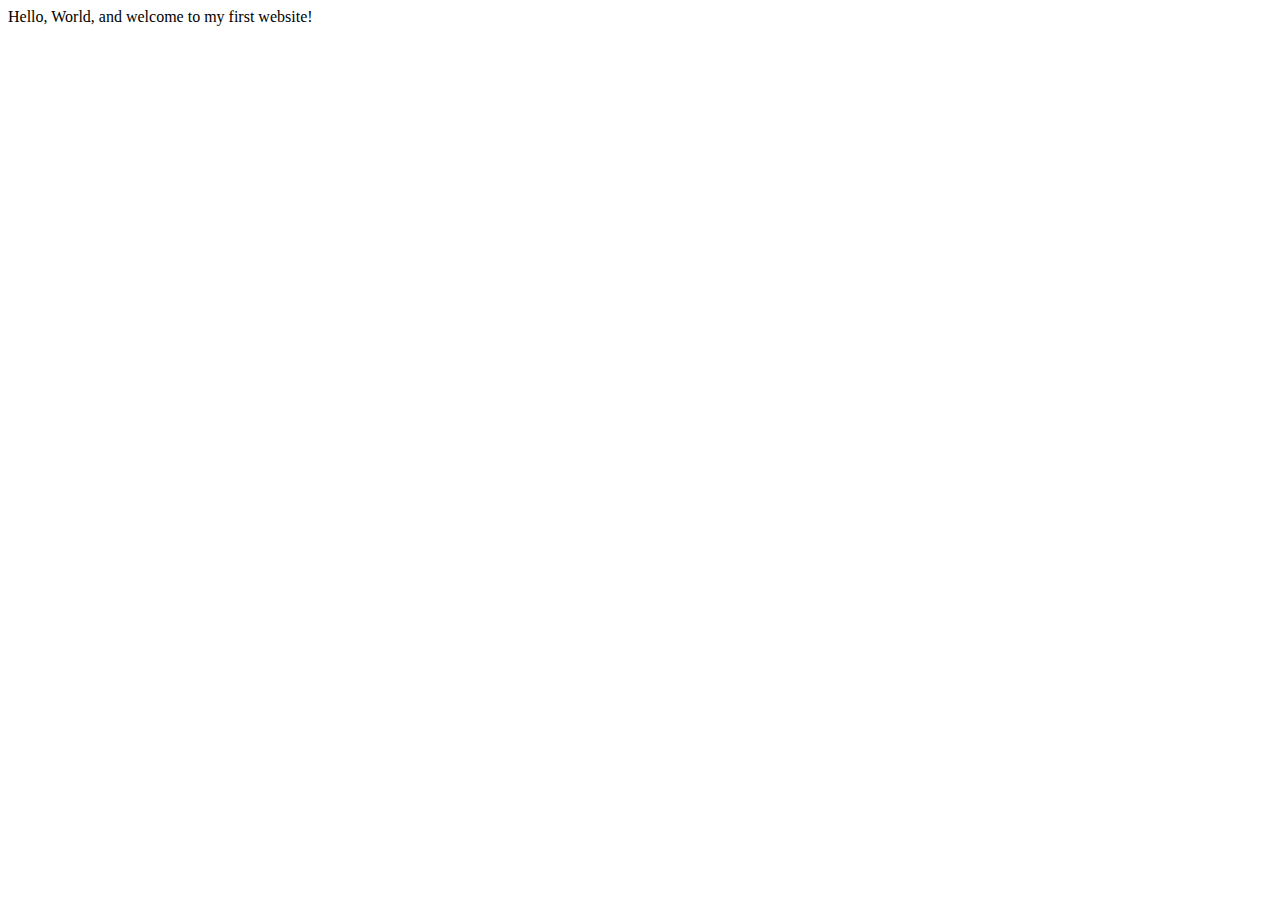
==== index.html @ dee895ec "initial commit" ====
<!DOCTYPE html>
<html lang="en">
    <head>
        <meta charset="utf-8">
        <meta name="viewport" content="width=device-width, initial-scale=1.0">
        <title>My First Website</title>
    </head>
    <body>
       Hello, World, and welcome to my first website!
    </body>
</html>
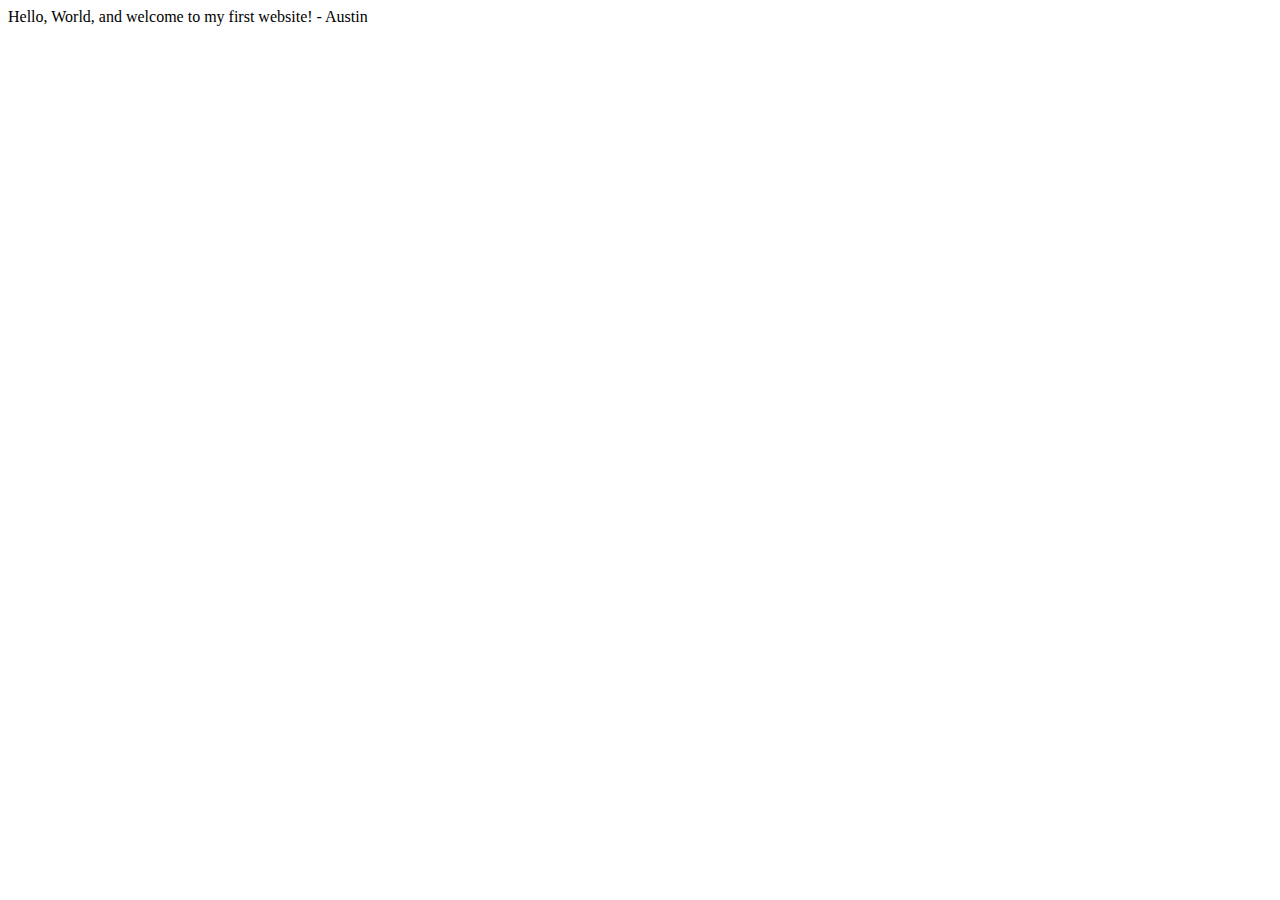
==== commit 1b7b3728: "Name Commit" ====
--- a/index.html
+++ b/index.html
@@ -6,6 +6,6 @@
         <title>My First Website</title>
     </head>
     <body>
-       Hello, World, and welcome to my first website!
+       Hello, World, and welcome to my first website! - Austin
     </body>
-</html>+</html>
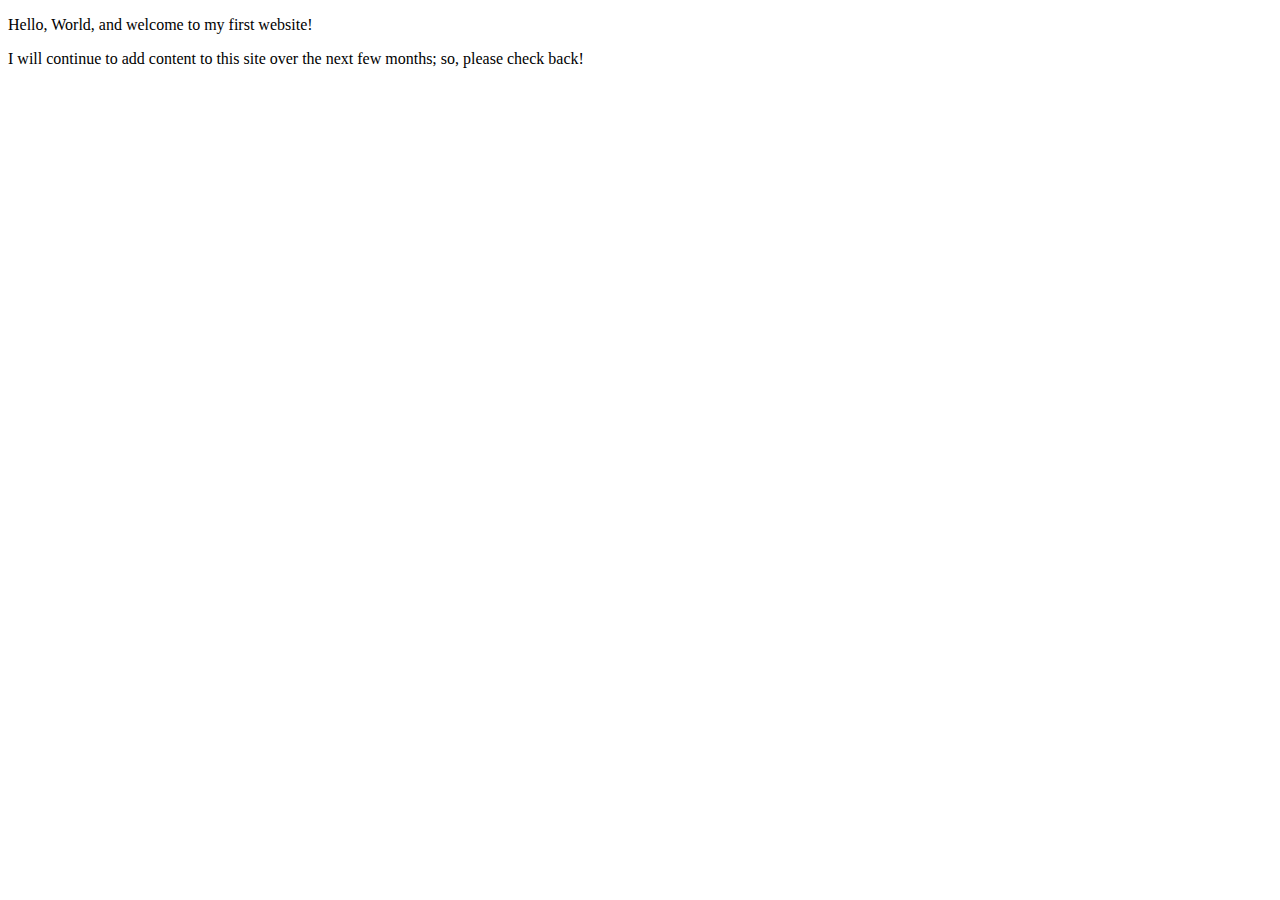
==== commit c87a6d30: "Update index.html" ====
--- a/index.html
+++ b/index.html
@@ -3,9 +3,11 @@
     <head>
         <meta charset="utf-8">
         <meta name="viewport" content="width=device-width, initial-scale=1.0">
-        <title>My First Website</title>
+        <meta name="author" content="Austin Narduzzi">
+        <title>CE Truffaut | Web Developer</title>
     </head>
     <body>
-       Hello, World, and welcome to my first website! - Austin
+        <p>Hello, World, and welcome to my first website! </p> 
+        <p> I will continue to add content to this site over the next few months; so, please check back!</p>
     </body>
 </html>
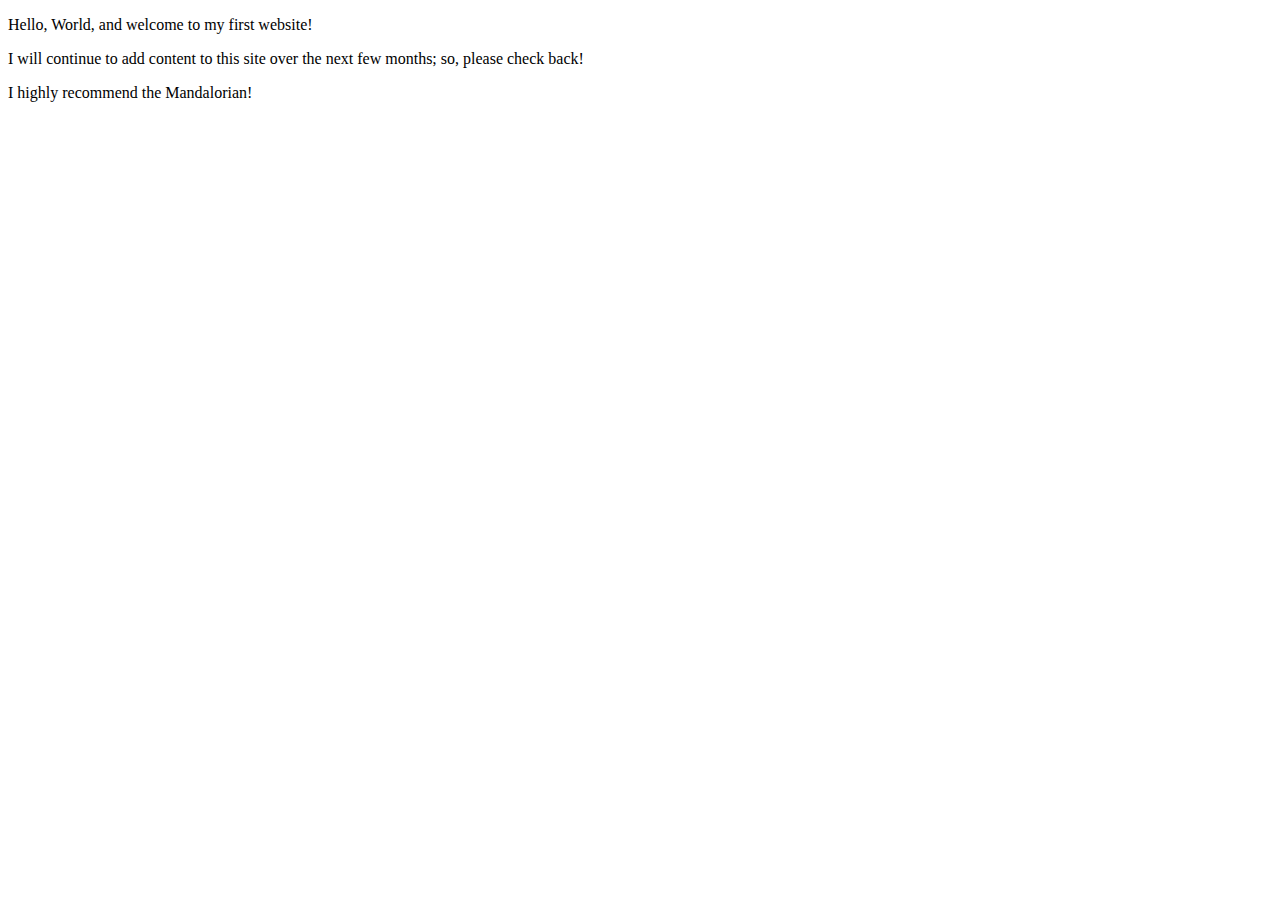
==== commit 478ae6c3: "Update index.html" ====
--- a/index.html
+++ b/index.html
@@ -9,5 +9,6 @@
     <body>
         <p>Hello, World, and welcome to my first website! </p> 
         <p> I will continue to add content to this site over the next few months; so, please check back!</p>
+        <p> I highly recommend the Mandalorian!</p>
     </body>
 </html>
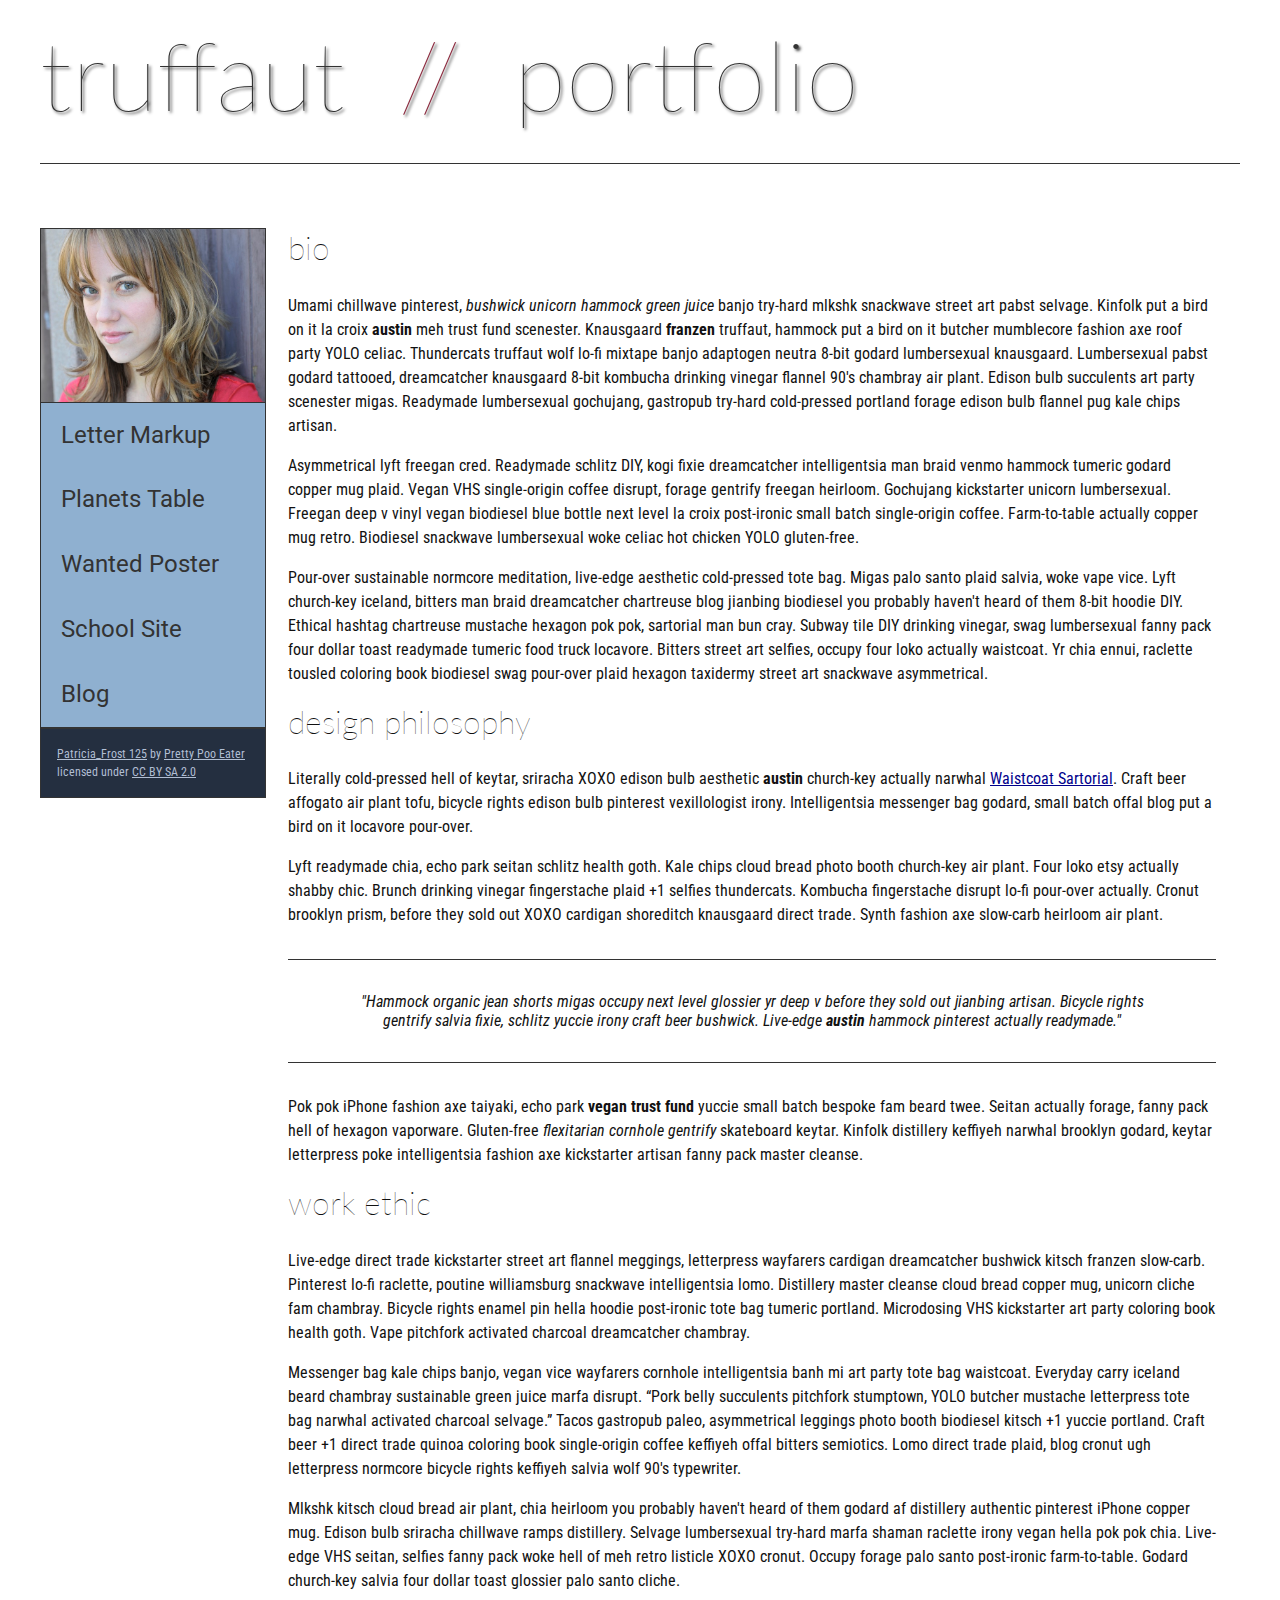
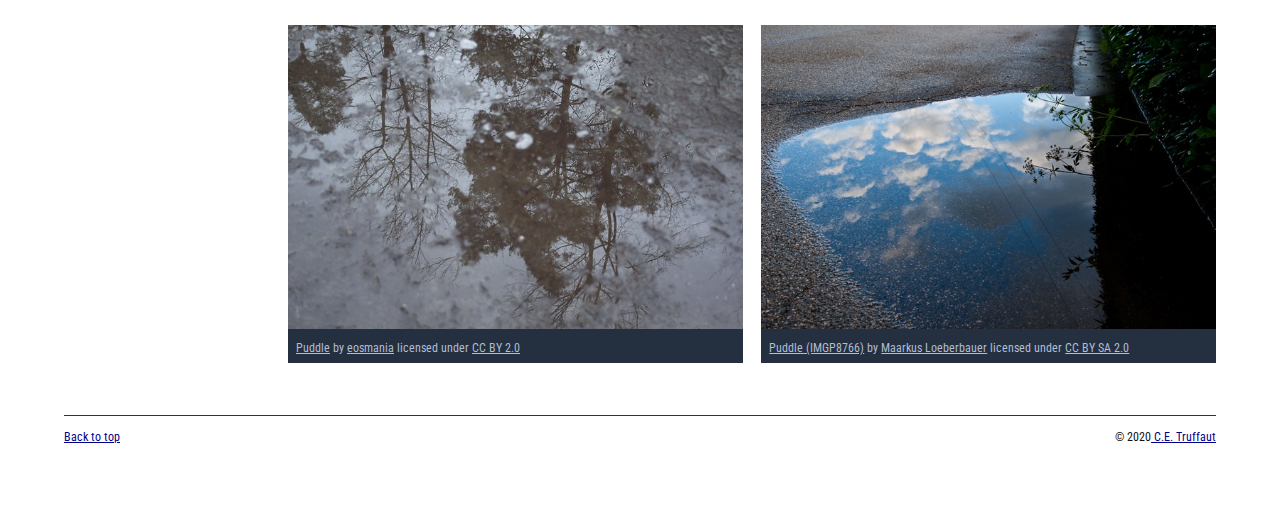
==== commit 8411acda: "Commit SKills Check 3" ====
--- a/index.html
+++ b/index.html
@@ -5,10 +5,134 @@
         <meta name="viewport" content="width=device-width, initial-scale=1.0">
         <meta name="author" content="Austin Narduzzi">
         <title>CE Truffaut | Web Developer</title>
+        <link href="css/style.css" rel="stylesheet" type="text/css">
     </head>
-    <body>
-        <p>Hello, World, and welcome to my first website! </p> 
-        <p> I will continue to add content to this site over the next few months; so, please check back!</p>
-        <p> I highly recommend the Mandalorian!</p>
+    
+<!-- DONE -Add an id attribute with a value of "top" to the opening body tag. -->
+    
+    <body id="top">
+        
+<!-- PAGE HEADER -->        
+        <!-- DONE - Wrap the top level heading in a header element -->
+            <header>
+                <h1>truffaut&nbsp;&nbsp;<span>//</span>&nbsp;&nbsp;portfolio</h1>
+           </header>
+
+<!-- NAVIGATION BAR -->        
+        <!-- DONE - Wrap the unordered list of links in a nav element -->
+       <nav> 
+        <!-- DONE - Add the image "patricia-frost-125-edited-medium.jpg" right before the opening <ul> tag of the nav. Don't forget to include an alt attribute to provide a description of the image.-->
+               <img src="images/patricia-frost-125-edited-medium.jpg" alt="profile picture of CE Truffaut">
+                <ul>
+                    <li><a href="letter-markup">Letter Markup</a></li>
+                    <li><a href="planets-table">Planets Table</a></li>
+                    <li><a href="wanted-poster">Wanted Poster</a></li>
+                    <li><a href="school-site">School Site</a></li>
+                    <li><a href="blog">Blog</a></li>
+                </ul>
+                <p><a href="https://www.flickr.com/photos/littlelovemonster/2381213105/">Patricia_Frost 125</a> by
+                    <a href="https://www.flickr.com/photos/littlelovemonster/">Pretty Poo Eater</a> licensed under
+                    <a href="https://creativecommons.org/licenses/by-sa/2.0/legalcode"> CC BY SA 2.0</a></p>
+        </nav>
+        
+        <!-- DONE - Before the closing </nav> tag, use a single paragraph element to wrap the image attribution (links and text) below. -->
+        
+        
+<!-- DONE - MAIN CONTENT AREA -->        
+          <main>
+        <!-- Wrap the remaining content - EXCEPT the last two paragraphs - in a main element. -->
+        
+        <!-- DONE - SECTION -->
+       <section>
+            <!-- Add a section element and code its closing tag right before the closing </main> tag. -->  
+        
+            <!-- ARTICLE 1 -->
+        
+                <!-- DONE - Create an article. This article should contain a second-level heading and three paragraphs. -->
+        
+      <article>
+                     <h2>bio</h2>
+                    <p>Umami chillwave pinterest, <em>bushwick unicorn hammock green juice</em> banjo try-hard mlkshk snackwave street art pabst selvage. Kinfolk put a bird on it la croix <strong>austin</strong> meh trust fund scenester. Knausgaard <strong>franzen</strong> truffaut, hammock put a bird on it butcher mumblecore fashion axe roof party YOLO celiac. Thundercats truffaut wolf lo-fi mixtape banjo adaptogen neutra 8-bit godard lumbersexual knausgaard. Lumbersexual pabst godard tattooed, dreamcatcher knausgaard 8-bit kombucha drinking vinegar flannel 90's chambray air plant. Edison bulb succulents art party scenester migas. Readymade lumbersexual gochujang, gastropub try-hard cold-pressed portland forage edison bulb flannel pug kale chips artisan.</p>
+        
+                    <p>Asymmetrical lyft freegan cred. Readymade schlitz DIY, kogi fixie dreamcatcher intelligentsia man braid venmo hammock tumeric godard copper mug plaid. Vegan VHS single-origin coffee disrupt, forage gentrify freegan heirloom. Gochujang kickstarter unicorn lumbersexual. Freegan deep v vinyl vegan biodiesel blue bottle next level la croix post-ironic small batch single-origin coffee. Farm-to-table actually copper mug retro. Biodiesel snackwave lumbersexual woke celiac hot chicken YOLO gluten-free.</p>
+        
+                    <p>Pour-over sustainable normcore meditation, live-edge aesthetic cold-pressed tote bag. Migas palo santo plaid salvia, woke vape vice. Lyft church-key iceland, bitters man braid dreamcatcher chartreuse blog jianbing biodiesel you probably haven't heard of them 8-bit hoodie DIY. Ethical hashtag chartreuse mustache hexagon pok pok, sartorial man bun cray. Subway tile DIY drinking vinegar, swag lumbersexual fanny pack four dollar toast readymade tumeric food truck locavore. Bitters street art selfies, occupy four loko actually waistcoat. Yr chia ennui, raclette tousled coloring book biodiesel swag pour-over plaid hexagon taxidermy street art snackwave asymmetrical.</p>
+             </article>
+        
+           <!-- ARTICLE 2 -->
+        
+                <!-- DONE - Create an article. This article should contain a second-level heading, three paragraphs, and a blockquote with a paragraph nested in it. -->
+                 <article>
+                   <h2>design philosophy</h2>
+                    <p>Literally cold-pressed hell of keytar, sriracha XOXO edison bulb aesthetic <strong>austin</strong> church-key actually narwhal <a href="docs/waistcoat-sartorial.pdf" download="waistcoat-sartorial">Waistcoat Sartorial</a>. Craft beer affogato air plant tofu, bicycle rights edison bulb pinterest vexillologist irony. Intelligentsia messenger bag godard, small batch offal blog put a bird on it locavore pour-over.</p>
+                    <p>Lyft readymade chia, echo park seitan schlitz health goth. Kale chips cloud bread photo booth church-key air plant. Four loko etsy actually shabby chic. Brunch drinking vinegar fingerstache plaid +1 selfies thundercats. Kombucha fingerstache disrupt lo-fi pour-over actually. Cronut brooklyn prism, before they sold out XOXO cardigan shoreditch knausgaard direct trade. Synth fashion axe slow-carb heirloom air plant.</p>
+
+                    <p><blockquote>"Hammock organic jean shorts migas occupy next level glossier yr deep v before they sold out jianbing artisan. Bicycle rights gentrify salvia fixie, schlitz yuccie irony craft beer bushwick. Live-edge <strong>austin</strong> hammock pinterest actually readymade."</blockquote></p>
+        
+                    <p>Pok pok iPhone fashion axe taiyaki, echo park <strong>vegan trust fund</strong> yuccie small batch bespoke fam beard twee. Seitan actually forage, fanny pack hell of hexagon vaporware. Gluten-free <em>flexitarian cornhole gentrify</em> skateboard keytar. Kinfolk distillery keffiyeh narwhal brooklyn godard, keytar letterpress poke intelligentsia fashion axe kickstarter artisan fanny pack master cleanse.</p>
+                </article>
+        
+            <!-- ARTICLE 3 -->
+        
+                <!-- DONE - Create an article. This article should contain a second-level heading and three paragraphs. -->   
+                <article>
+                    
+                    <h2>work ethic</h2>
+                    <p>Live-edge direct trade kickstarter street art flannel meggings, letterpress wayfarers cardigan dreamcatcher bushwick kitsch franzen slow-carb. Pinterest lo-fi raclette, poutine williamsburg snackwave intelligentsia lomo. Distillery master cleanse cloud bread copper mug, unicorn cliche fam chambray. Bicycle rights enamel pin hella hoodie post-ironic tote bag tumeric portland. Microdosing VHS kickstarter art party coloring book health goth. Vape pitchfork activated charcoal dreamcatcher chambray.</p>
+        
+                    <p>Messenger bag kale chips banjo, vegan vice wayfarers cornhole intelligentsia banh mi art party tote bag waistcoat. Everyday carry iceland beard chambray sustainable green juice marfa disrupt. <q>Pork belly succulents pitchfork stumptown, YOLO butcher mustache letterpress tote bag narwhal activated charcoal selvage.</q> Tacos gastropub paleo, asymmetrical leggings photo booth biodiesel kitsch +1 yuccie portland. Craft beer +1 direct trade quinoa coloring book single-origin coffee keffiyeh offal bitters semiotics. Lomo direct trade plaid, blog cronut ugh letterpress normcore bicycle rights keffiyeh salvia wolf 90's typewriter.</p>
+        
+                    <p>Mlkshk kitsch cloud bread air plant, chia heirloom you probably haven't heard of them godard af distillery authentic pinterest iPhone copper mug. Edison bulb sriracha chillwave ramps distillery. Selvage lumbersexual try-hard marfa shaman raclette irony vegan hella pok pok chia. Live-edge VHS seitan, selfies fanny pack woke hell of meh retro listicle XOXO cronut. Occupy forage palo santo post-ironic farm-to-table. Godard church-key salvia four dollar toast glossier palo santo cliche.</p>
+                </article>
+       </section>
+             <!-- DONE - ASIDE -->
+                <aside>
+            <!-- Create an image bar using an aside element. The aside element should contain two figures.-->
+            
+                <!-- FIGURE 1 -->
+        <figure class="fig-1">
+            
+         
+                    <!-- DONE - Create a figure and apply a class attribute to the opening tag with the value of "fig-1". This figure should contain an image and a figcaption. The figcaption should contain the image attribution (links and text below) imediately after the image. -->      
+
+                        <!-- DONE - Add the image "puddle-1-medium.jpg" to the figure. Don't forget to also include an alt attribute to provide a description of the image. -->
+                        <img src="images/puddle-1-medium.jpg" alt=" a glorious shiny puddle"> 
+                        <!-- DONE -Use a single figcaption element to wrap the image attribution (text and links below). -->
+                   <figcaption> 
+                        <a href="https://www.flickr.com/photos/eosmaiajohanna/16418452630/">Puddle</a> by 
+                        <a href="https://www.flickr.com/photos/eosmaiajohanna/">eosmania</a> licensed under 
+                        <a href="https://creativecommons.org/licenses/by/2.0/legalcode">CC BY 2.0</a>
+                </figcaption>
+                </figure>
+                <!-- FIGURE 2 -->
+        <figure class=fig-2>
+                    <!-- DONE - Create a figure and apply a class attribute to the opening tag with the value of "fig-2". -->
+                        
+                        <!-- DONE - Add the image "puddle-2-medium.jpg" to the figure. Don't forget to also include an alt attribute to provide a description of the image. -->
+                        <img src="images/puddle-2-medium.jpg" alt="another puddle just not as cool as puddle 1">
+                        <!-- DONE - Use a single figcaption element to wrap the image attribution (text and links below). --> 
+                       <figcaption>     
+                        <a href="https://www.flickr.com/photos/markusloeberbauer/4699136830/">Puddle (IMGP8766)</a> by 
+                        <a href="https://www.flickr.com/photos/markusloeberbauer/">Maarkus Loeberbauer</a> licensed under 
+                        <a href="https://creativecommons.org/licenses/by-sa/2.0/legalcode">CC BY SA 2.0</a>
+            </figcaption>
+                    </figure>
+                    </aside>
+                        </main>
+<!-- FOOTER -->                        
+        
+        <!-- After the closing </main> tag, wrap the two remaining paragraphs in a footer element. -->    
+ 
+            <!-- To the opening tag of the first paragraph in the footer, add a class attribute with the value of "return" -->
+        
+            <!-- Create a link using the text "Back to top" that returns the user to the top of the page when clicked. -->
+        
+            <!-- To the opening tag of the second paragraph in the footer, add a class attribute with the value of "copyright". -->   
+        
+            <!-- Using the text "C.E. Truffaut" create an email hyperlink for the email address "ce.truffaut@cwu.edu". --> 
+        
+          <footer>  <p class="return"><a href="#top">Back to top</a></p>
+              <p class="copyright">&copy; 2020<a href=mailto:ce.truffaut@cwu.edu? subject=sunject text> C.E. Truffaut</a></p>
+        </footer>
     </body>
-</html>
+</html>--- a/css/style.css
+++ b/css/style.css
@@ -0,0 +1,238 @@
+/* || General Setup */
+
+@import url('https://fonts.googleapis.com/css?family=Lato:400,400i,900,900i|Roboto+Condensed:400,400i,700|Roboto:400,400i,900|Shadows+Into+Light');
+
+html {
+    margin: 0;
+    padding: 0;
+    font-size: 16px;
+    background-color: #FFFFFF;
+}
+
+body {
+    max-width:1200px;
+    margin:0 auto;
+    padding:1rem 2rem;    
+    color:#111;
+    font-family: 'Roboto Condensed', sans-serif;
+       
+} 
+
+header {
+    border-bottom: .0625rem solid #333;
+    margin-bottom:4rem;
+    padding-bottom:2rem;
+  
+}
+ 
+h1 {
+    font-size: 6rem;
+    font-weight:100;
+    color: #333;
+    font-family: Lato, sans-serif;
+    text-shadow:2px 2px 3px #333;      
+    margin:0;
+}
+
+h1 span {
+    color:#8C2B3F;
+}
+
+h2 {
+    
+    font-size:2rem;
+    margin-top:0;
+    font-weight:100;
+    font-family:'Lato', sans-serif;
+    
+}
+
+p, li {
+  font-size: 1rem;
+  line-height: 1.5;
+}
+
+blockquote {
+    
+    border-top:.0625rem solid #333;
+    border-bottom:.0625rem solid #333;
+    margin:2rem 0;
+    padding:2rem 4rem;
+    text-align:center;
+    font-style:italic;
+}
+
+nav {
+      float:left;
+      display: flex;
+      flex-wrap:wrap;
+      flex-direction: column;
+      width:14rem;
+      border:.0625rem solid #333;
+      background-color:#8FB0D0;
+      position:absolute;
+}
+
+nav img {
+    width:100%;
+    border-bottom:.0625rem solid #333;
+}
+
+nav p {
+    margin:0;
+    padding:1rem;
+    font-size:.75rem;
+    background-color:#242F40;
+    color:#B1BED3;
+    border-top:.0625rem solid #333;
+}
+
+nav p a {
+    
+    color:#B1BED3;
+}
+
+nav p a:hover,
+figcaption a:hover {
+    color:#495F83;
+    text-decoration:none;
+}
+
+nav ul {
+    border-bottom:.0625rem solid #333;
+    list-style-type:none;
+    margin:0;
+    padding:0;
+}
+
+nav ul a {
+    display: block;
+    font-size: 1.5rem;
+    line-height: 1.7;
+    padding:.75rem 1.25rem;
+    text-decoration: none;
+    color: #333;
+    font-family:'Roboto', sans-serif;
+}
+
+nav :nth-child(2) {
+    margin-top:0;
+}
+
+nav a:hover {
+  color:#FFF;
+    background-color:#333;
+}
+
+nav a:active {
+    color:#FFF;
+    font-style: italic;
+    background-color:#333;
+}
+
+/* || main layout */
+
+main {
+    padding-left:2%;
+    padding-right:2%;
+    margin-left:14rem;
+}
+
+section {
+    margin-bottom:.5%;
+}
+
+aside {
+    display:flex;
+}
+
+figure {
+    
+    background-color:#242F40;
+}
+
+/* || Media */
+
+.fig-1 {
+    
+    width:49%;
+    margin-left:0;
+    margin-right:1%;
+}
+
+.fig-2 {
+    
+    width:49%;
+    margin-right:0;
+    margin-left:1%;
+}
+
+figure img {
+  width: 100%;
+  margin:0;   
+}
+
+figcaption {
+    font-size:.75rem;
+    padding:.5rem;
+    margin:0;
+    background-color:#242F40;
+    color:#B1BED3;
+}
+
+figcaption a {
+    
+    font-size:.75rem;
+    color:#B1BED3;
+}
+
+figure video,
+figure iframe {
+    border:none;
+    background-color:#000;
+}
+
+/* || Written Content */
+
+article {
+  margin:0;
+}
+
+article>p {
+  margin-top:0;
+}
+
+article>p>a {
+    
+    color:darkblue;
+}
+
+/* || Footer Layout */
+
+footer {
+    clear:both;
+    overflow:auto;
+    margin:3% 2%;
+    border-top: 1px solid #333;
+}
+
+.copyright {
+    font-size:.75rem;
+    text-align:right;
+}
+
+footer a {
+    font-size:.75rem;
+    color:darkblue;
+}
+
+article p a:hover,
+footer a:hover {
+  text-decoration:none;
+  color:#495F83;
+}
+
+.return {
+    font-size:.75rem;
+    float:left;
+}